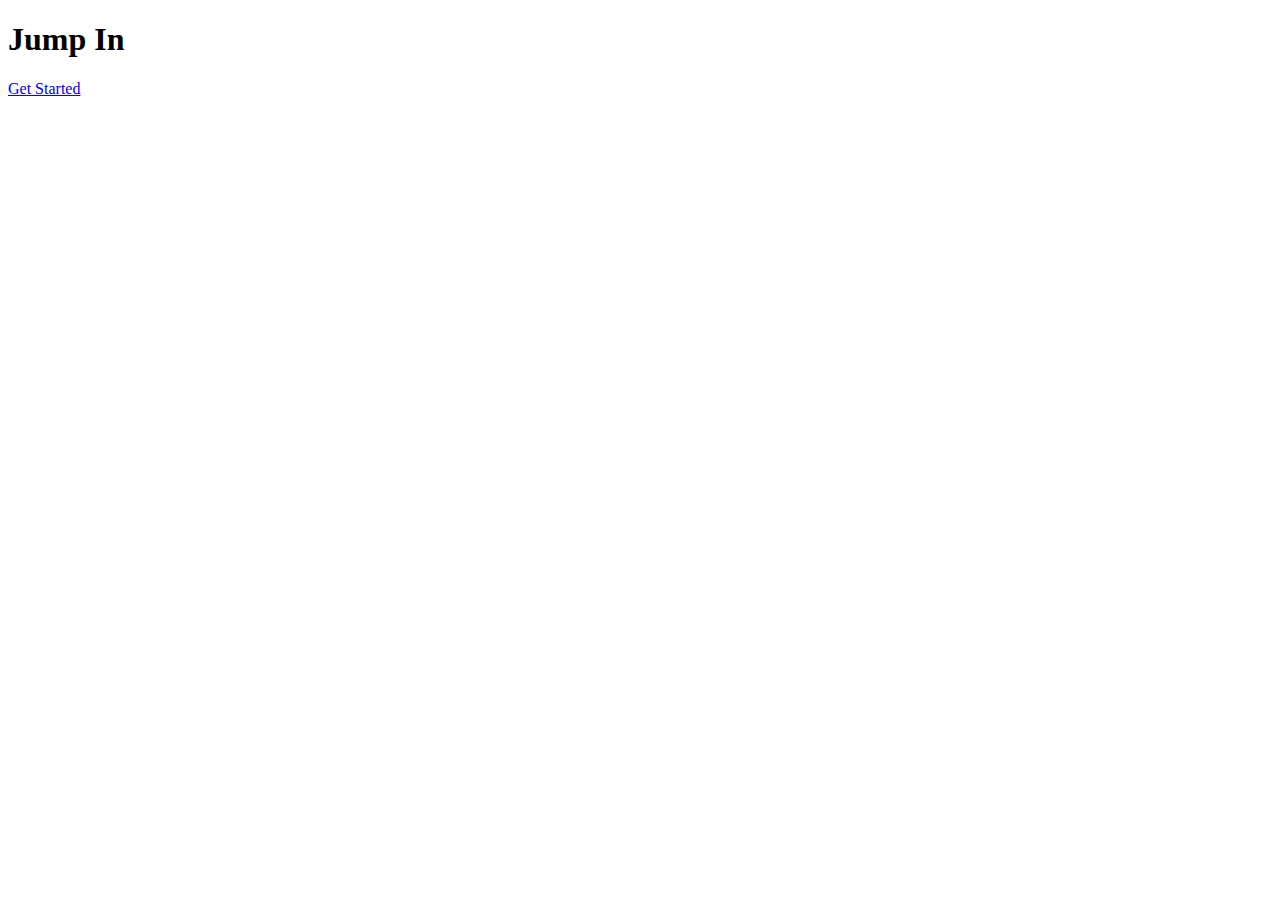
==== Portfolio.html @ b1265a71 "Title, Link to style.css, section classes added" ====
<!DOCTYPE html>
<html>
<head>
  <title>Full Screen Landing Page</title>
  <link rel="stylesheet" type="text/css" href="style.css"
</head>
<body>
  <section class="intro">
    <div class="inner">
      <div class="content">
        <h1>Jump In</h1>
        <a class="btn" href="a">Get Started</a>
      </div>
    </div>
  </section>


</body>
</html>
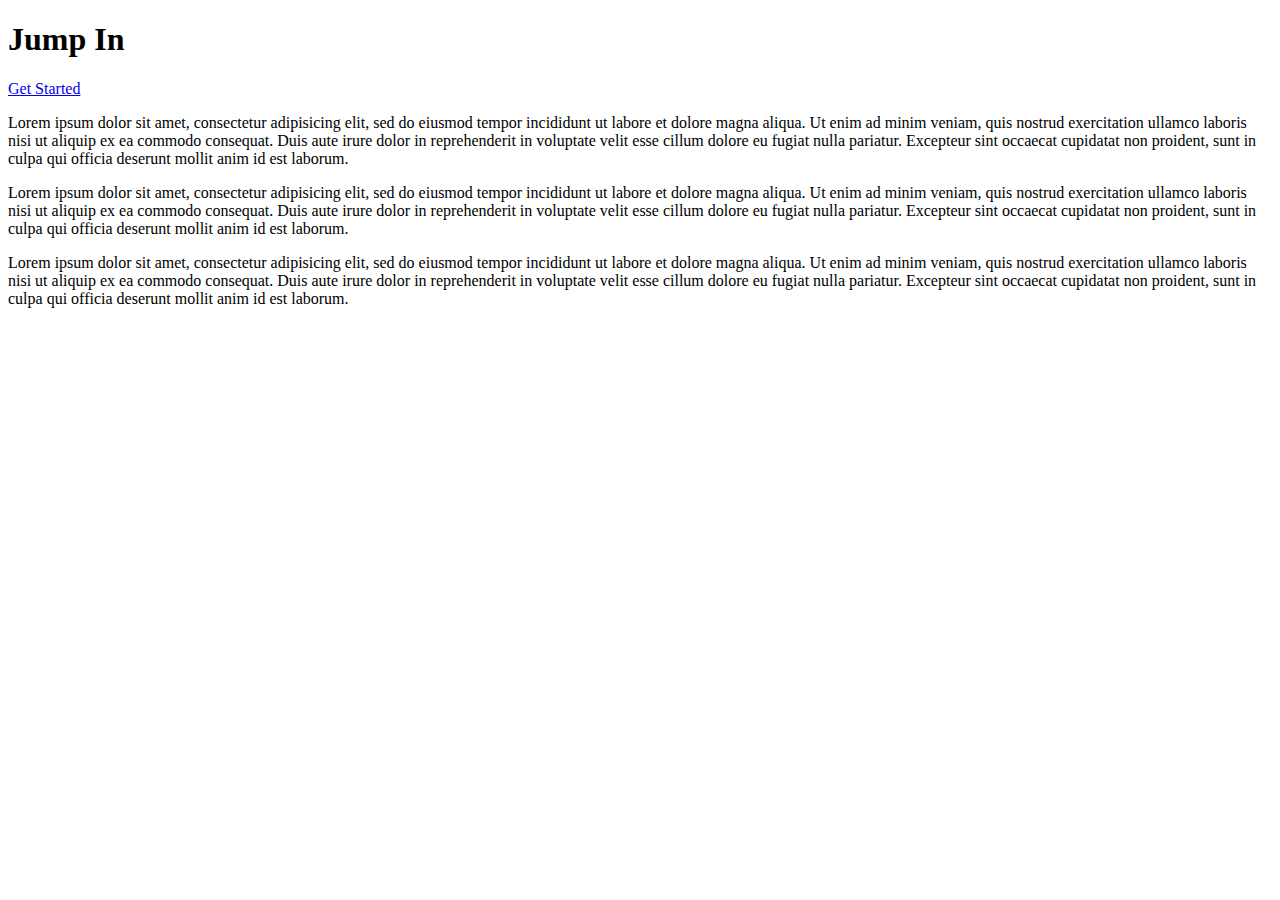
==== commit 4281c59e: "Paragraphs added" ====
--- a/Portfolio.html
+++ b/Portfolio.html
@@ -13,7 +13,8 @@
       </div>
     </div>
   </section>
-
-
+  <p>Lorem ipsum dolor sit amet, consectetur adipisicing elit, sed do eiusmod tempor incididunt ut labore et dolore magna aliqua. Ut enim ad minim veniam, quis nostrud exercitation ullamco laboris nisi ut aliquip ex ea commodo consequat. Duis aute irure dolor in reprehenderit in voluptate velit esse cillum dolore eu fugiat nulla pariatur. Excepteur sint occaecat cupidatat non proident, sunt in culpa qui officia deserunt mollit anim id est laborum.</p>
+  <p>Lorem ipsum dolor sit amet, consectetur adipisicing elit, sed do eiusmod tempor incididunt ut labore et dolore magna aliqua. Ut enim ad minim veniam, quis nostrud exercitation ullamco laboris nisi ut aliquip ex ea commodo consequat. Duis aute irure dolor in reprehenderit in voluptate velit esse cillum dolore eu fugiat nulla pariatur. Excepteur sint occaecat cupidatat non proident, sunt in culpa qui officia deserunt mollit anim id est laborum.</p>
+  <p>Lorem ipsum dolor sit amet, consectetur adipisicing elit, sed do eiusmod tempor incididunt ut labore et dolore magna aliqua. Ut enim ad minim veniam, quis nostrud exercitation ullamco laboris nisi ut aliquip ex ea commodo consequat. Duis aute irure dolor in reprehenderit in voluptate velit esse cillum dolore eu fugiat nulla pariatur. Excepteur sint occaecat cupidatat non proident, sunt in culpa qui officia deserunt mollit anim id est laborum.</p>
 </body>
 </html>
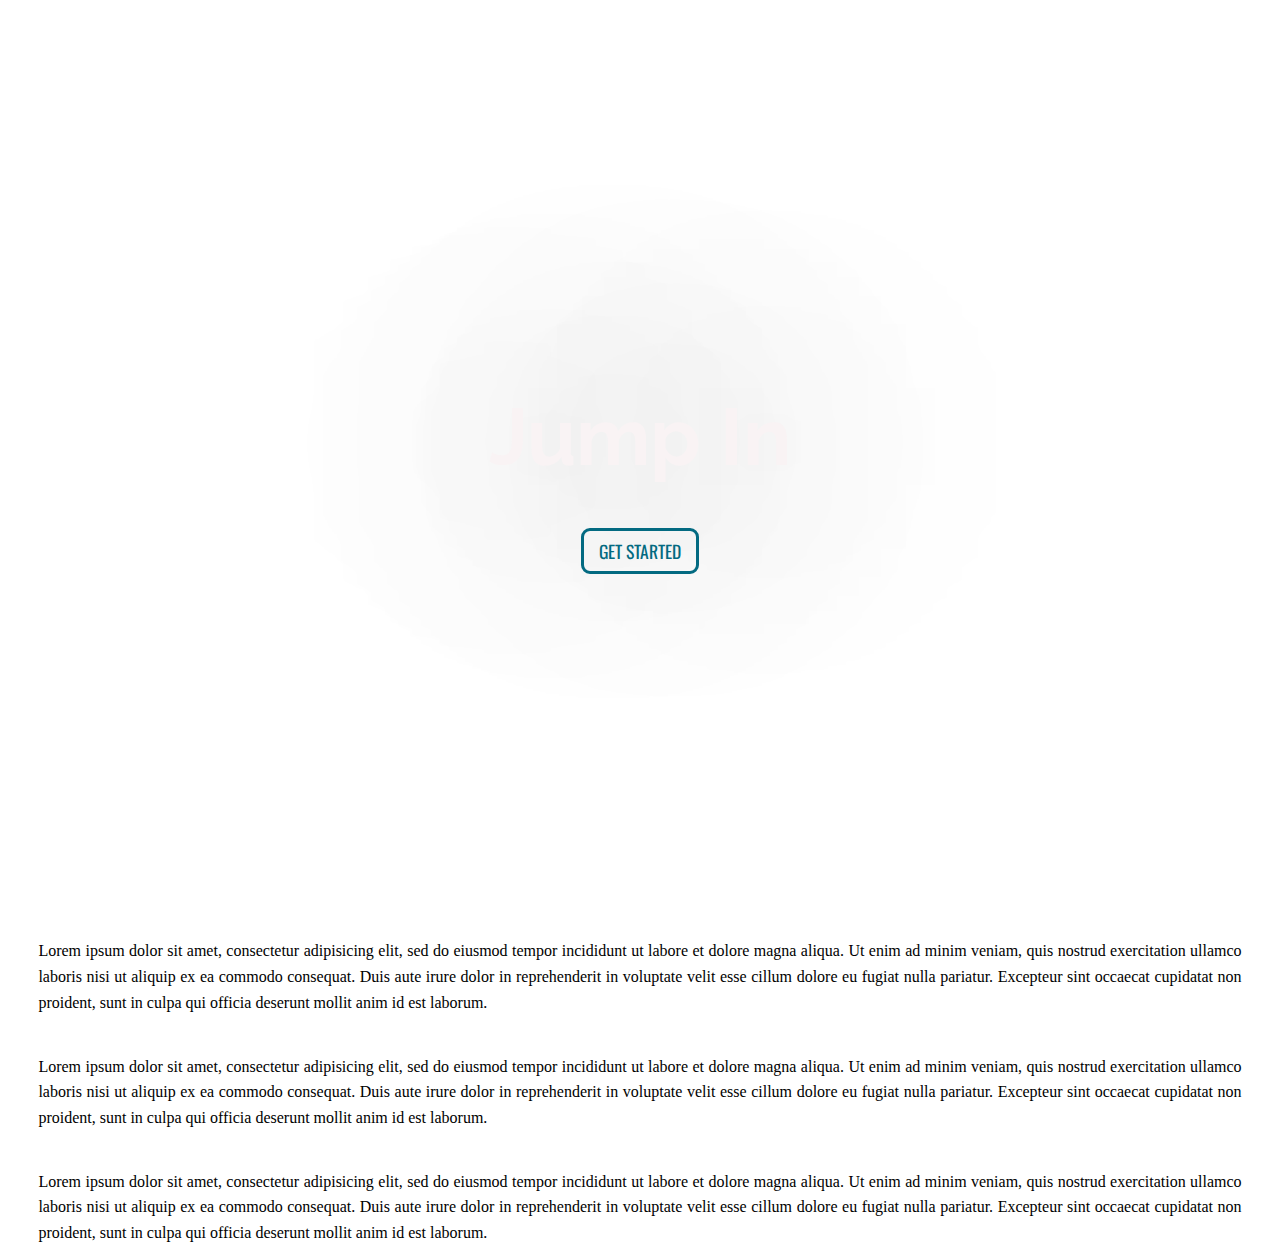
==== commit e51a5fc1: "URL link to background image added, styling changed, indentations and margins adjusted." ====
--- a/Portfolio.html
+++ b/Portfolio.html
@@ -1,20 +1,23 @@
 <!DOCTYPE html>
 <html>
-<head>
-  <title>Full Screen Landing Page</title>
-  <link rel="stylesheet" type="text/css" href="style.css"
-</head>
-<body>
-  <section class="intro">
-    <div class="inner">
-      <div class="content">
+  <head>
+    <title>Full Screen Landing Page</title>
+    <link href="css/style.css" rel="stylesheet" type="text/css">
+  </head>
+  <body>
+    <section class="intro">
+      <div class="inner">
+        <div class="content">
         <h1>Jump In</h1>
-        <a class="btn" href="a">Get Started</a>
+        <a class="btn"href="#">GET STARTED</a>
       </div>
-    </div>
-  </section>
+      </div>
+    </section>
+
+
+
   <p>Lorem ipsum dolor sit amet, consectetur adipisicing elit, sed do eiusmod tempor incididunt ut labore et dolore magna aliqua. Ut enim ad minim veniam, quis nostrud exercitation ullamco laboris nisi ut aliquip ex ea commodo consequat. Duis aute irure dolor in reprehenderit in voluptate velit esse cillum dolore eu fugiat nulla pariatur. Excepteur sint occaecat cupidatat non proident, sunt in culpa qui officia deserunt mollit anim id est laborum.</p>
   <p>Lorem ipsum dolor sit amet, consectetur adipisicing elit, sed do eiusmod tempor incididunt ut labore et dolore magna aliqua. Ut enim ad minim veniam, quis nostrud exercitation ullamco laboris nisi ut aliquip ex ea commodo consequat. Duis aute irure dolor in reprehenderit in voluptate velit esse cillum dolore eu fugiat nulla pariatur. Excepteur sint occaecat cupidatat non proident, sunt in culpa qui officia deserunt mollit anim id est laborum.</p>
   <p>Lorem ipsum dolor sit amet, consectetur adipisicing elit, sed do eiusmod tempor incididunt ut labore et dolore magna aliqua. Ut enim ad minim veniam, quis nostrud exercitation ullamco laboris nisi ut aliquip ex ea commodo consequat. Duis aute irure dolor in reprehenderit in voluptate velit esse cillum dolore eu fugiat nulla pariatur. Excepteur sint occaecat cupidatat non proident, sunt in culpa qui officia deserunt mollit anim id est laborum.</p>
-</body>
+  </body>
 </html>
--- a/css/style.css
+++ b/css/style.css
@@ -0,0 +1,70 @@
+@import url('https://fonts.googleapis.com/css?family=Raleway');
+@import url('https://fonts.googleapis.com/css?family=Oswald');
+html, body {
+  margin: 0;
+  padding: 0;
+  height: 100%;
+  width: 100%;
+}
+.intro {
+  height: 100%;
+  width: 100%;
+  margin: auto;
+  background: url(https://images.unsplash.com/photo-1495756650324-e45118cb3e35?ixlib=rb-0.3.5&ixid=eyJhcHBfaWQiOjEyMDd9&s=a0d9a8f675adf1d8d1763a275e72ac66&auto=format&fit=crop&w=967&q=80);
+  display: table;
+  top: 0%;
+  background-size: cover;
+}
+.intro .inner {
+  display: table-cell;
+  vertical-align: middle;
+  width: 100%;
+  max-width: none;
+}
+.content {
+  max-width: 500px;
+  margin: 0 auto;
+  text-align: center;
+
+}
+.content h1{
+  font-family: 'Raleway',sans-serif;
+  color: #F9F3F4;
+  text-shadow: 0px 0px 300px #000;
+  font-size: 500%;
+}
+.btn {
+  border-radius: 9px;
+  font-family: 'Oswald',sans-serif;
+  color: #036A81;
+  font-size: 135%;
+  padding: 10px 20px;
+  border: solid #036A81 3px;
+  text-decoration: none;
+}
+.btn:hover{
+  color: #32cd32;
+  border: solid #32cd32;
+}
+
+p{font-size: 140%;
+  line-height: 100%;
+  text-align: justify;
+  margin: 3%;
+  font-family: garamond;
+
+}
+
+@media screen and(max-width: 768px)
+  .content h1{
+    font-size: 250%;
+  }
+  .btn{
+    font-size: 110%;
+    padding: 7px 15px;
+  }
+  p{
+    font-size: 100%;
+    line-height: 160%;
+  }
+}
